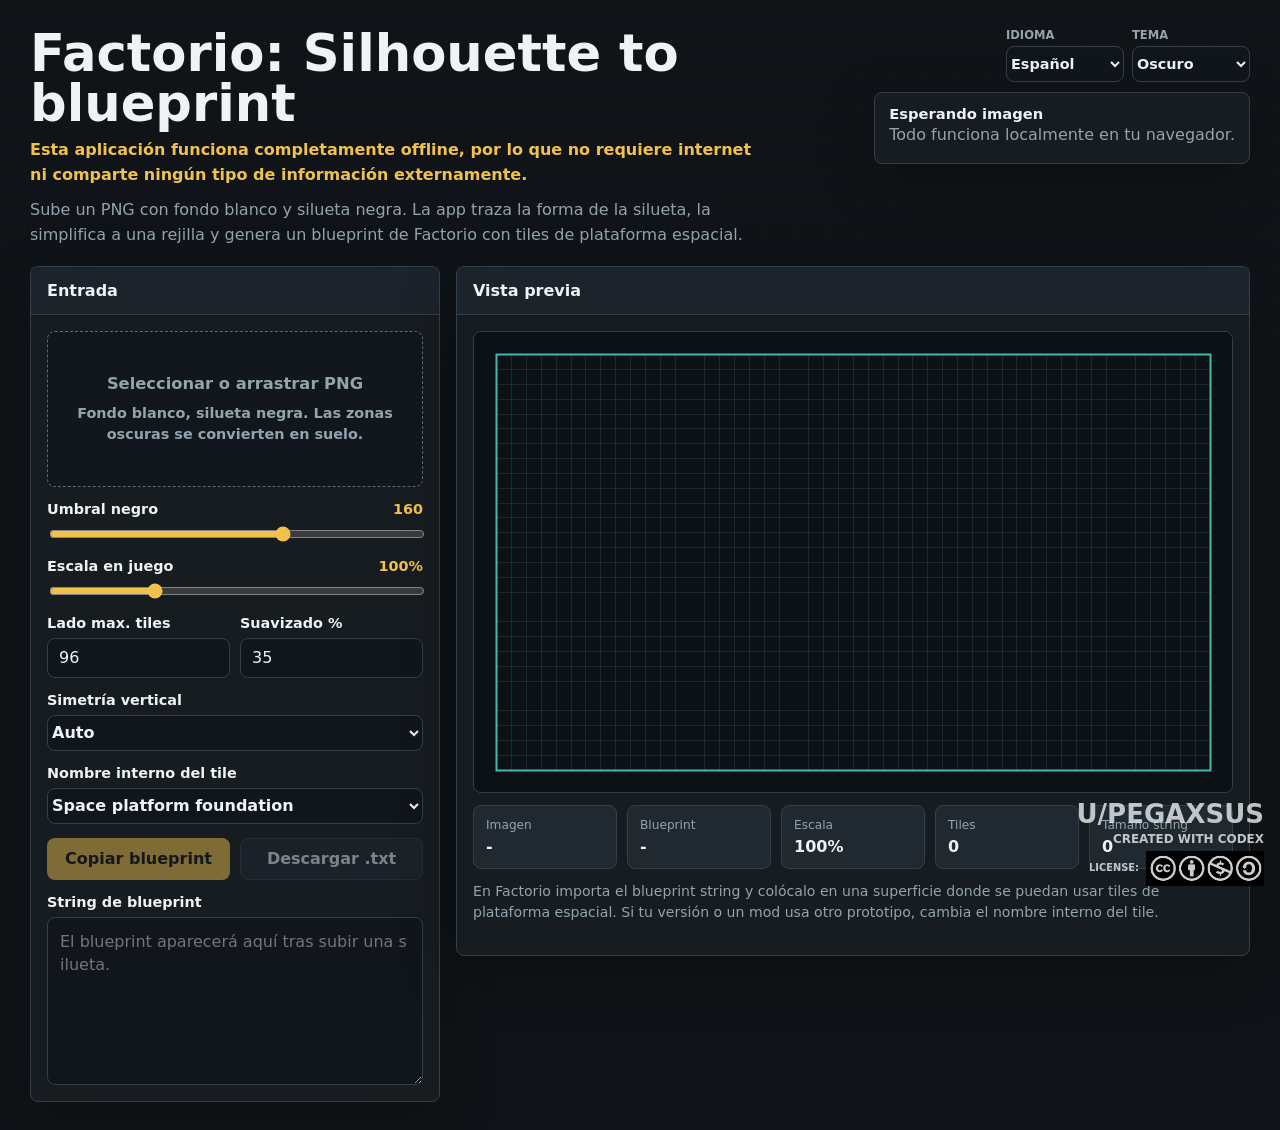
==== factorio-silhouette-blueprint/index.html @ 30e3d074 "260814_factorio_app_v1 factorio app" ====
<!DOCTYPE html>
<html lang="es">
<head>
  <meta charset="UTF-8">
  <meta name="viewport" content="width=device-width, initial-scale=1.0">
  <title>Silueta a Blueprint de Factorio</title>
  <style>
    :root {
      color-scheme: dark;
      --bg: #101418;
      --panel: #171d22;
      --panel-2: #202830;
      --field: #10161b;
      --drop: #11171c;
      --drop-hover: #151c21;
      --canvas-bg: #0c1115;
      --checker: #12191e;
      --line: #33404a;
      --text: #eef3f6;
      --muted: #93a4ae;
      --accent: #f0c14b;
      --accent-2: #45b8ac;
      --danger: #ff6b6b;
      --ok: #84d67e;
      --shadow: 0 18px 55px rgba(0, 0, 0, 0.28);
    }

    body[data-theme="light"] {
      color-scheme: light;
      --bg: #f4f2ec;
      --panel: #ffffff;
      --panel-2: #edf1f2;
      --field: #fbfcfc;
      --drop: #f7f9f9;
      --drop-hover: #fff9e6;
      --canvas-bg: #f8faf9;
      --checker: #e8eeee;
      --line: #cbd4d8;
      --text: #152025;
      --muted: #5c6d75;
      --accent: #c98d12;
      --accent-2: #16897e;
      --danger: #b63333;
      --ok: #267a35;
      --shadow: 0 18px 55px rgba(31, 43, 48, 0.13);
    }

    * { box-sizing: border-box; }

    body {
      margin: 0;
      min-height: 100vh;
      font-family: Inter, ui-sans-serif, system-ui, -apple-system, BlinkMacSystemFont, "Segoe UI", sans-serif;
      color: var(--text);
      background:
        linear-gradient(var(--body-wash, rgba(16, 20, 24, 0.88)), var(--body-wash-2, rgba(16, 20, 24, 0.96))),
        repeating-linear-gradient(90deg, transparent 0 31px, rgba(240, 193, 75, 0.08) 31px 32px),
        repeating-linear-gradient(0deg, var(--bg) 0 31px, rgba(69, 184, 172, 0.08) 31px 32px);
    }

    body[data-theme="light"] {
      --body-wash: rgba(244, 242, 236, 0.88);
      --body-wash-2: rgba(244, 242, 236, 0.96);
    }

    main {
      width: min(1220px, calc(100% - 28px));
      margin: 0 auto;
      padding: 28px 0;
    }

    header {
      display: flex;
      justify-content: space-between;
      gap: 20px;
      align-items: start;
      margin-bottom: 18px;
    }

    .top-side {
      display: grid;
      gap: 10px;
      justify-items: end;
      min-width: min(380px, 100%);
    }

    .top-tools {
      display: flex;
      flex-wrap: wrap;
      justify-content: end;
      gap: 8px;
    }

    .select-field {
      display: grid;
      gap: 4px;
      min-width: 118px;
    }

    .select-field span {
      color: var(--muted);
      font-size: 0.72rem;
      font-weight: 800;
      text-transform: uppercase;
    }

    select {
      height: 36px;
      border: 1px solid var(--line);
      border-radius: 8px;
      color: var(--text);
      background: var(--field);
      font: inherit;
      font-weight: 750;
    }

    h1 {
      margin: 0;
      font-size: clamp(1.7rem, 4vw, 3.2rem);
      line-height: 0.98;
      letter-spacing: 0;
    }

    header p {
      margin: 10px 0 0;
      max-width: 740px;
      color: var(--muted);
      line-height: 1.55;
    }

    .privacy-note {
      color: var(--accent);
      font-weight: 750;
    }

    .status {
      min-width: min(330px, 100%);
      min-height: 72px;
      padding: 12px 14px;
      border: 1px solid var(--line);
      border-radius: 8px;
      background: color-mix(in srgb, var(--panel) 92%, transparent);
      color: var(--muted);
      box-shadow: var(--shadow);
    }

    .status strong {
      display: block;
      margin-bottom: 3px;
      color: var(--text);
      font-size: 0.92rem;
    }

    .workspace {
      display: grid;
      grid-template-columns: minmax(310px, 410px) minmax(0, 1fr);
      gap: 16px;
      align-items: start;
    }

    .panel {
      border: 1px solid var(--line);
      border-radius: 8px;
      background: color-mix(in srgb, var(--panel) 96%, transparent);
      box-shadow: var(--shadow);
    }

    .panel-header {
      display: flex;
      justify-content: space-between;
      gap: 12px;
      align-items: center;
      padding: 14px 16px;
      border-bottom: 1px solid var(--line);
      background: color-mix(in srgb, var(--panel-2) 64%, transparent);
    }

    h2 {
      margin: 0;
      font-size: 1rem;
      letter-spacing: 0;
    }

    .controls {
      display: grid;
      gap: 14px;
      padding: 16px;
    }

    .drop {
      display: grid;
      place-items: center;
      min-height: 156px;
      padding: 18px;
      border: 1px dashed #5a6a74;
      border-radius: 8px;
      background: var(--drop);
      text-align: center;
      cursor: pointer;
      transition: border-color 0.16s, background 0.16s, transform 0.16s;
    }

    .drop:hover,
    .drop.dragging {
      border-color: var(--accent);
      background: var(--drop-hover);
      transform: translateY(-1px);
    }

    .drop input {
      position: absolute;
      width: 1px;
      height: 1px;
      overflow: hidden;
      clip: rect(0 0 0 0);
    }

    .drop b {
      display: block;
      margin-bottom: 7px;
      font-size: 1.02rem;
    }

    .drop span {
      color: var(--muted);
      line-height: 1.45;
    }

    .field {
      display: grid;
      gap: 7px;
    }

    label {
      display: flex;
      justify-content: space-between;
      gap: 12px;
      color: var(--text);
      font-size: 0.9rem;
      font-weight: 700;
    }

    label.select-field {
      display: grid;
      justify-content: stretch;
      gap: 4px;
    }

    label output {
      color: var(--accent);
      font-variant-numeric: tabular-nums;
    }

    input[type="range"] {
      width: 100%;
      accent-color: var(--accent);
    }

    input[type="text"],
    input[type="number"],
    textarea {
      width: 100%;
      min-width: 0;
      border: 1px solid var(--line);
      border-radius: 8px;
      color: var(--text);
      background: var(--field);
      font: inherit;
    }

    input[type="text"],
    input[type="number"] {
      height: 40px;
      padding: 0 11px;
    }

    textarea {
      min-height: 168px;
      padding: 12px;
      resize: vertical;
      line-height: 1.45;
      word-break: break-all;
    }

    .row {
      display: grid;
      grid-template-columns: 1fr 1fr;
      gap: 10px;
    }

    .actions {
      display: grid;
      grid-template-columns: 1fr 1fr;
      gap: 10px;
    }

    button {
      height: 42px;
      border: 1px solid transparent;
      border-radius: 8px;
      color: #111418;
      background: var(--accent);
      cursor: pointer;
      font: inherit;
      font-weight: 800;
      transition: filter 0.16s, transform 0.16s, opacity 0.16s;
    }

    button:hover:not(:disabled) {
      filter: brightness(1.05);
      transform: translateY(-1px);
    }

    button:disabled {
      cursor: not-allowed;
      opacity: 0.48;
    }

    button.secondary {
      color: var(--text);
      border-color: var(--line);
      background: var(--panel-2);
    }

    .preview-wrap {
      min-height: 640px;
      padding: 16px;
    }

    .canvas-shell {
      display: grid;
      place-items: center;
      min-height: 430px;
      overflow: auto;
      border: 1px solid var(--line);
      border-radius: 8px;
      background:
        linear-gradient(45deg, var(--checker) 25%, transparent 25%),
        linear-gradient(-45deg, var(--checker) 25%, transparent 25%),
        linear-gradient(45deg, transparent 75%, var(--checker) 75%),
        linear-gradient(-45deg, transparent 75%, var(--checker) 75%);
      background-color: var(--canvas-bg);
      background-position: 0 0, 0 10px, 10px -10px, -10px 0;
      background-size: 20px 20px;
    }

    canvas {
      display: block;
      max-width: 100%;
      image-rendering: pixelated;
    }

    .stats {
      display: grid;
      grid-template-columns: repeat(5, minmax(0, 1fr));
      gap: 10px;
      margin-top: 12px;
    }

    .stat {
      min-width: 0;
      padding: 12px;
      border: 1px solid var(--line);
      border-radius: 8px;
      background: var(--panel-2);
    }

    .stat span {
      display: block;
      color: var(--muted);
      font-size: 0.76rem;
    }

    .stat b {
      display: block;
      margin-top: 5px;
      overflow-wrap: anywhere;
      font-size: 1rem;
      font-variant-numeric: tabular-nums;
    }

    .note {
      margin: 12px 0 0;
      color: var(--muted);
      line-height: 1.5;
      font-size: 0.88rem;
    }

    .ok { color: var(--ok); }
    .bad { color: var(--danger); }

    .watermark {
      position: fixed;
      right: 16px;
      bottom: 14px;
      z-index: 10;
      color: color-mix(in srgb, var(--text) 78%, transparent);
      font-size: 26px;
      font-weight: 900;
      letter-spacing: 0;
      line-height: 1.25;
      pointer-events: none;
      text-align: right;
      text-transform: uppercase;
    }

    .watermark small {
      display: block;
      margin-top: 1px;
      font-size: 0.46em;
      font-weight: 800;
      letter-spacing: 0;
    }

    .license-line {
      display: flex;
      justify-content: end;
      align-items: center;
      gap: 7px;
      margin-top: 4px;
      font-size: 0.38em;
      font-weight: 850;
      letter-spacing: 0;
    }

    .license-icons {
      width: 118px;
      height: auto;
      display: block;
    }

    .license-icons.dark-license { display: block; }
    .license-icons.light-license { display: none; }

    body[data-theme="light"] .license-icons.dark-license { display: none; }
    body[data-theme="light"] .license-icons.light-license { display: block; }

    @media (max-width: 560px) {
      .watermark {
        right: 10px;
        bottom: 8px;
        font-size: 20px;
      }

      .license-icons {
        width: 92px;
      }
    }

    @media (max-width: 900px) {
      header,
      .workspace {
        grid-template-columns: 1fr;
      }

      header {
        display: grid;
        align-items: start;
      }

      .top-side,
      .top-tools {
        justify-items: stretch;
        justify-content: stretch;
      }

      .preview-wrap {
        min-height: auto;
      }

      .stats {
        grid-template-columns: repeat(2, minmax(0, 1fr));
      }
    }

    @media (max-width: 560px) {
      main { width: min(100% - 18px, 1220px); padding: 16px 0; }
      .row,
      .actions,
      .stats {
        grid-template-columns: 1fr;
      }
    }
  </style>
</head>
<body data-theme="dark">
  <main>
    <header>
      <div>
        <h1 data-i18n="title">Factorio: Silhouette to blueprint</h1>
        <p class="privacy-note" data-i18n="offlineNote">Esta aplicación funciona completamente offline, por lo que no requiere internet ni comparte ningún tipo de información externamente.</p>
        <p data-i18n="intro">Sube un PNG con fondo blanco y silueta negra. La app detecta la forma, la simplifica a una rejilla y genera un blueprint de Factorio con tiles de plataforma espacial.</p>
      </div>
      <div class="top-side">
        <div class="top-tools" data-i18n-aria-label="preferencesLabel" aria-label="Preferencias">
          <label class="select-field" for="language-select">
            <span data-i18n="languageLabel">Idioma</span>
            <select id="language-select">
              <option value="es">Español</option>
              <option value="en">English</option>
            </select>
          </label>
          <label class="select-field" for="theme-select">
            <span data-i18n="themeLabel">Tema</span>
            <select id="theme-select">
              <option value="dark" data-i18n="themeDark">Oscuro</option>
              <option value="light" data-i18n="themeLight">Claro</option>
            </select>
          </label>
        </div>
        <div class="status" aria-live="polite">
          <strong id="state-title">Esperando imagen</strong>
          <span id="state-detail">Todo funciona localmente en tu navegador.</span>
        </div>
      </div>
    </header>

    <section class="workspace">
      <aside class="panel">
        <div class="panel-header">
          <h2 data-i18n="inputTitle">Entrada</h2>
        </div>
        <div class="controls">
          <label class="drop" id="drop-zone">
            <input id="file-input" type="file" accept="image/png,image/*">
            <span>
              <b data-i18n="dropTitle">Seleccionar o arrastrar PNG</b>
              <span data-i18n="dropDetail">Fondo blanco, silueta negra. Las zonas oscuras se convierten en suelo.</span>
            </span>
          </label>

          <div class="field">
            <label for="threshold"><span data-i18n="thresholdLabel">Umbral negro</span> <output id="threshold-out">160</output></label>
            <input id="threshold" type="range" min="1" max="254" value="160">
          </div>

          <div class="field">
            <label for="scale"><span data-i18n="scaleLabel">Escala en juego</span> <output id="scale-out">100%</output></label>
            <input id="scale" type="range" min="25" max="300" step="5" value="100">
          </div>

          <div class="row">
            <div class="field">
              <label for="max-tiles" data-i18n="maxTilesLabel">Lado max. tiles</label>
              <input id="max-tiles" type="number" min="8" max="512" value="96">
            </div>
            <div class="field">
              <label for="coverage" data-i18n="coverageLabel">Suavizado %</label>
              <input id="coverage" type="number" min="1" max="100" value="35">
            </div>
          </div>

          <div class="field">
            <label for="symmetry-mode" data-i18n="symmetryLabel">Simetría vertical</label>
            <select id="symmetry-mode">
              <option value="auto" data-i18n="symmetryAuto">Auto</option>
              <option value="force" data-i18n="symmetryForce">Forzar</option>
              <option value="off" data-i18n="symmetryOff">Desactivar</option>
            </select>
          </div>

          <div class="field">
            <label for="tile-name" data-i18n="tileNameLabel">Nombre interno del tile</label>
            <select id="tile-name">
              <option value="space-platform-foundation" data-i18n="tileSpacePlatform">Space platform foundation</option>
              <option value="stone-path" data-i18n="tileStoneBrick">Stone Brick</option>
              <option value="concrete" data-i18n="tileConcrete">Concrete</option>
              <option value="refined-concrete" data-i18n="tileRefinedConcrete">Refined concrete</option>
            </select>
          </div>

          <div class="actions">
            <button id="copy-btn" disabled data-i18n="copyButton">Copiar blueprint</button>
            <button class="secondary" id="download-btn" disabled data-i18n="downloadButton">Descargar .txt</button>
          </div>

          <div class="field">
            <label for="blueprint" data-i18n="blueprintLabel">String de blueprint</label>
            <textarea id="blueprint" readonly data-i18n-placeholder="blueprintPlaceholder" placeholder="El blueprint aparecerá aquí tras subir una silueta."></textarea>
          </div>
        </div>
      </aside>

      <section class="panel">
        <div class="panel-header">
          <h2 data-i18n="previewTitle">Vista previa</h2>
        </div>
        <div class="preview-wrap">
          <div class="canvas-shell">
            <canvas id="preview" width="720" height="440" data-i18n-aria-label="canvasLabel" aria-label="Vista previa de tiles"></canvas>
          </div>
          <div class="stats">
            <div class="stat"><span data-i18n="imageStat">Imagen</span><b id="image-stat">-</b></div>
            <div class="stat"><span data-i18n="gridStat">Blueprint</span><b id="grid-stat">-</b></div>
            <div class="stat"><span data-i18n="scaleStat">Escala</span><b id="scale-stat">100%</b></div>
            <div class="stat"><span data-i18n="tileStat">Tiles</span><b id="tile-stat">0</b></div>
            <div class="stat"><span data-i18n="sizeStat">Tamaño string</span><b id="size-stat">0</b></div>
          </div>
          <p class="note" data-i18n="note">En Factorio importa el blueprint string y colócalo en una superficie donde se puedan usar tiles de plataforma espacial. Si tu versión o un mod usa otro prototipo, cambia el nombre interno del tile.</p>
        </div>
      </section>
    </section>
  </main>
  <div class="watermark">
    <div>u/Pegaxsus</div>
    <small>created with CODEX</small>
    <div class="license-line">
      <span>License:</span>
      <img class="license-icons dark-license" src="assets/dark-license.jpg" alt="CC BY NC SA">
      <img class="license-icons light-license" src="assets/light-license.png" alt="CC BY NC SA">
    </div>
  </div>

  <script>
    const els = {
      language: document.querySelector("#language-select"),
      theme: document.querySelector("#theme-select"),
      file: document.querySelector("#file-input"),
      drop: document.querySelector("#drop-zone"),
      threshold: document.querySelector("#threshold"),
      thresholdOut: document.querySelector("#threshold-out"),
      scale: document.querySelector("#scale"),
      scaleOut: document.querySelector("#scale-out"),
      maxTiles: document.querySelector("#max-tiles"),
      coverage: document.querySelector("#coverage"),
      symmetry: document.querySelector("#symmetry-mode"),
      tileName: document.querySelector("#tile-name"),
      blueprint: document.querySelector("#blueprint"),
      copy: document.querySelector("#copy-btn"),
      download: document.querySelector("#download-btn"),
      preview: document.querySelector("#preview"),
      stateTitle: document.querySelector("#state-title"),
      stateDetail: document.querySelector("#state-detail"),
      imageStat: document.querySelector("#image-stat"),
      gridStat: document.querySelector("#grid-stat"),
      scaleStat: document.querySelector("#scale-stat"),
      tileStat: document.querySelector("#tile-stat"),
      sizeStat: document.querySelector("#size-stat")
    };

    const ctx = els.preview.getContext("2d");
    let sourceBitmap = null;
    let sourceName = "silueta";
    let lastBlueprint = "";
    let currentPreview = { columns: 48, rows: 28, tiles: [] };
    let currentLang = "es";
    let currentState = { title: "stateIdleTitle", detail: "stateIdleDetail", vars: {}, good: true };

    const translations = {
      es: {
        pageTitle: "Silueta a Blueprint de Factorio",
        title: "Factorio: Silhouette to blueprint",
        offlineNote: "Esta aplicación funciona completamente offline, por lo que no requiere internet ni comparte ningún tipo de información externamente.",
        intro: "Sube un PNG con fondo blanco y silueta negra. La app traza la forma de la silueta, la simplifica a una rejilla y genera un blueprint de Factorio con tiles de plataforma espacial.",
        languageLabel: "Idioma",
        preferencesLabel: "Preferencias",
        canvasLabel: "Vista previa de tiles",
        themeLabel: "Tema",
        themeDark: "Oscuro",
        themeLight: "Claro",
        inputTitle: "Entrada",
        dropTitle: "Seleccionar o arrastrar PNG",
        dropDetail: "Fondo blanco, silueta negra. Las zonas oscuras se convierten en suelo.",
        thresholdLabel: "Umbral negro",
        scaleLabel: "Escala en juego",
        maxTilesLabel: "Lado max. tiles",
        coverageLabel: "Suavizado %",
        symmetryLabel: "Simetría vertical",
        symmetryAuto: "Auto",
        symmetryForce: "Forzar",
        symmetryOff: "Desactivar",
        tileNameLabel: "Nombre interno del tile",
        tileSpacePlatform: "Space platform foundation",
        tileStoneBrick: "Stone Brick",
        tileConcrete: "Concrete",
        tileRefinedConcrete: "Refined concrete",
        copyButton: "Copiar blueprint",
        downloadButton: "Descargar .txt",
        blueprintLabel: "String de blueprint",
        blueprintPlaceholder: "El blueprint aparecerá aquí tras subir una silueta.",
        previewTitle: "Vista previa",
        imageStat: "Imagen",
        gridStat: "Blueprint",
        scaleStat: "Escala",
        tileStat: "Tiles",
        sizeStat: "Tamaño string",
        note: "En Factorio importa el blueprint string y colócalo en una superficie donde se puedan usar tiles de plataforma espacial. Si tu versión o un mod usa otro prototipo, cambia el nombre interno del tile.",
        stateIdleTitle: "Esperando imagen",
        stateIdleDetail: "Todo funciona localmente en tu navegador.",
        stateProcessingTitle: "Procesando",
        stateProcessingDetail: "Analizando la silueta y comprimiendo el blueprint...",
        stateReadyTitle: "Blueprint listo",
        stateReadyDetail: "Revisa los detalles bajo la vista previa.",
        stateImageLoadedTitle: "Imagen cargada",
        stateImageLoadedDetail: "{name}: {width} x {height}px",
        stateCopyTitle: "Copiado",
        stateCopyDetail: "Ya puedes importar el string dentro de Factorio.",
        stateErrorTitle: "No se pudo generar",
        stateInvalidPngTitle: "PNG no válido",
        errorNoPixels: "No he encontrado píxeles oscuros. Baja el umbral o revisa el PNG.",
        errorEmpty: "La silueta queda vacía con ese suavizado. Baja el porcentaje de suavizado.",
        chars: "chars"
      },
      en: {
        pageTitle: "Factorio Silhouette to Blueprint",
        title: "Factorio: Silhouette to blueprint",
        offlineNote: "This app runs completely offline, so it does not require internet access or share any information externally.",
        intro: "Upload a PNG with a white background and a black silhouette. The app traces the silhouette shape, reduces it to a grid, and generates a Factorio blueprint with space platform foundation tiles.",
        languageLabel: "Language",
        preferencesLabel: "Preferences",
        canvasLabel: "Tile preview",
        themeLabel: "Theme",
        themeDark: "Dark",
        themeLight: "Light",
        inputTitle: "Input",
        dropTitle: "Select or drop PNG",
        dropDetail: "White background, black silhouette. Dark areas become floor tiles.",
        thresholdLabel: "Black threshold",
        scaleLabel: "In-game scale",
        maxTilesLabel: "Max side tiles",
        coverageLabel: "Smoothing %",
        symmetryLabel: "Vertical symmetry",
        symmetryAuto: "Auto",
        symmetryForce: "Force",
        symmetryOff: "Off",
        tileNameLabel: "Internal tile name",
        tileSpacePlatform: "Space platform foundation",
        tileStoneBrick: "Stone Brick",
        tileConcrete: "Concrete",
        tileRefinedConcrete: "Refined concrete",
        copyButton: "Copy blueprint",
        downloadButton: "Download .txt",
        blueprintLabel: "Blueprint string",
        blueprintPlaceholder: "The blueprint will appear here after you upload a silhouette.",
        previewTitle: "Preview",
        imageStat: "Image",
        gridStat: "Blueprint",
        scaleStat: "Scale",
        tileStat: "Tiles",
        sizeStat: "String size",
        note: "Import the blueprint string in Factorio and place it on a surface where space platform tiles are allowed. If your version or a mod uses another prototype, change the internal tile name.",
        stateIdleTitle: "Waiting for image",
        stateIdleDetail: "Everything runs locally in your browser.",
        stateProcessingTitle: "Processing",
        stateProcessingDetail: "Analyzing the silhouette and compressing the blueprint...",
        stateReadyTitle: "Blueprint ready",
        stateReadyDetail: "Check the details below the preview.",
        stateImageLoadedTitle: "Image loaded",
        stateImageLoadedDetail: "{name}: {width} x {height}px",
        stateCopyTitle: "Copied",
        stateCopyDetail: "You can now import the string into Factorio.",
        stateErrorTitle: "Could not generate",
        stateInvalidPngTitle: "Invalid PNG",
        errorNoPixels: "I could not find dark pixels. Lower the threshold or check the PNG.",
        errorEmpty: "The silhouette becomes empty with that smoothing. Lower the smoothing percentage.",
        chars: "chars"
      }
    };

    function t(key, vars = {}) {
      return (translations[currentLang][key] || translations.es[key] || key).replace(/\{(\w+)\}/g, (_, name) => vars[name] ?? "");
    }

    function formatNumber(value) {
      return value.toLocaleString(currentLang === "es" ? "es-ES" : "en-US");
    }

    function setState(title, detail, good = true, vars = {}) {
      currentState = { title, detail, vars, good };
      els.stateTitle.textContent = t(title, vars);
      els.stateTitle.className = good ? "ok" : "bad";
      els.stateDetail.textContent = t(detail, vars);
    }

    function applyLanguage() {
      document.documentElement.lang = currentLang;
      document.title = t("pageTitle");
      document.querySelectorAll("[data-i18n]").forEach((node) => {
        node.textContent = t(node.dataset.i18n);
      });
      document.querySelectorAll("[data-i18n-placeholder]").forEach((node) => {
        node.placeholder = t(node.dataset.i18nPlaceholder);
      });
      document.querySelectorAll("[data-i18n-aria-label]").forEach((node) => {
        node.setAttribute("aria-label", t(node.dataset.i18nAriaLabel));
      });
      setState(currentState.title, currentState.detail, currentState.good, currentState.vars);
      if (sourceBitmap && lastBlueprint) {
        els.tileStat.textContent = formatNumber(Number(els.tileStat.dataset.value || 0));
        els.sizeStat.textContent = `${formatNumber(Number(els.sizeStat.dataset.value || 0))} ${t("chars")}`;
      }
    }

    function clampInt(value, min, max) {
      return Math.max(min, Math.min(max, Math.round(Number(value) || min)));
    }

    function updateControlOutputs() {
      const threshold = clampInt(els.threshold.value, 1, 254);
      const scalePercent = clampInt(els.scale.value, 25, 300);
      els.thresholdOut.textContent = threshold;
      els.scaleOut.textContent = `${scalePercent}%`;
      if (!sourceBitmap) {
        els.scaleStat.textContent = `${scalePercent}%`;
      }
      return { threshold, scalePercent };
    }

    function luminance(r, g, b) {
      return 0.2126 * r + 0.7152 * g + 0.0722 * b;
    }

    function base64FromBytes(bytes) {
      let binary = "";
      const chunk = 0x8000;
      for (let i = 0; i < bytes.length; i += chunk) {
        binary += String.fromCharCode(...bytes.subarray(i, i + chunk));
      }
      return btoa(binary);
    }

    function adler32(bytes) {
      let a = 1;
      let b = 0;
      for (const byte of bytes) {
        a = (a + byte) % 65521;
        b = (b + a) % 65521;
      }
      return ((b << 16) | a) >>> 0;
    }

    function zlibStored(bytes) {
      const chunks = [];
      chunks.push(0x78, 0x01);

      for (let offset = 0; offset < bytes.length; offset += 65535) {
        const length = Math.min(65535, bytes.length - offset);
        const finalBlock = offset + length >= bytes.length ? 1 : 0;
        chunks.push(finalBlock, length & 255, length >> 8, (~length) & 255, ((~length) >> 8) & 255);
        for (let i = 0; i < length; i++) {
          chunks.push(bytes[offset + i]);
        }
      }

      const checksum = adler32(bytes);
      chunks.push((checksum >>> 24) & 255, (checksum >>> 16) & 255, (checksum >>> 8) & 255, checksum & 255);
      return new Uint8Array(chunks);
    }

    async function compressBlueprint(jsonText) {
      const bytes = new TextEncoder().encode(jsonText);
      if (!("CompressionStream" in window)) {
        return `0${base64FromBytes(zlibStored(bytes))}`;
      }
      const stream = new Blob([bytes]).stream().pipeThrough(new CompressionStream("deflate"));
      const compressed = new Uint8Array(await new Response(stream).arrayBuffer());
      return `0${base64FromBytes(compressed)}`;
    }

    function factorioVersion(major, minor, patch, developer) {
      return (((major * 65536 + minor) * 65536 + patch) * 65536 + developer);
    }

    function normalizeLabel(name) {
      return name.replace(/\.[^.]+$/, "").replace(/[^\w -]+/g, " ").trim() || "Silueta";
    }

    function scanSilhouette(bitmap, threshold) {
      const offscreen = document.createElement("canvas");
      offscreen.width = bitmap.width;
      offscreen.height = bitmap.height;
      const off = offscreen.getContext("2d", { willReadFrequently: true });
      off.drawImage(bitmap, 0, 0);
      const { data, width, height } = off.getImageData(0, 0, offscreen.width, offscreen.height);
      const black = new Uint8Array(width * height);
      let minX = width;
      let minY = height;
      let maxX = -1;
      let maxY = -1;

      for (let y = 0; y < height; y++) {
        for (let x = 0; x < width; x++) {
          const i = (y * width + x) * 4;
          const alpha = data[i + 3];
          const isBlack = alpha > 12 && luminance(data[i], data[i + 1], data[i + 2]) <= threshold;
          if (isBlack) {
            black[y * width + x] = 1;
            minX = Math.min(minX, x);
            minY = Math.min(minY, y);
            maxX = Math.max(maxX, x);
            maxY = Math.max(maxY, y);
          }
        }
      }

      if (maxX < minX || maxY < minY) {
        return null;
      }

      return { black, width, height, minX, minY, maxX, maxY };
    }

    function isBlackAt(scan, x, y) {
      if (x < 0 || y < 0 || x >= scan.width || y >= scan.height) return 0;
      return scan.black[Math.floor(y) * scan.width + Math.floor(x)];
    }

    function detectVerticalSymmetry(scan) {
      const shapeWidth = scan.maxX - scan.minX + 1;
      const shapeHeight = scan.maxY - scan.minY + 1;
      const step = Math.max(1, Math.floor(Math.max(shapeWidth, shapeHeight) / 180));
      let matches = 0;
      let checked = 0;

      for (let y = scan.minY; y <= scan.maxY; y += step) {
        for (let x = scan.minX; x <= scan.maxX; x += step) {
          const mirroredX = scan.maxX - (x - scan.minX);
          if (isBlackAt(scan, x, y) === isBlackAt(scan, mirroredX, y)) {
            matches++;
          }
          checked++;
        }
      }

      return checked > 0 && matches / checked >= 0.94;
    }

    function enforceVerticalSymmetry(tiles, columns, rows) {
      const byCell = new Set(tiles.map((tile) => `${tile.col},${tile.row}`));
      for (const tile of tiles) {
        byCell.add(`${columns - 1 - tile.col},${tile.row}`);
      }

      return Array.from(byCell, (key) => {
        const [col, row] = key.split(",").map(Number);
        return {
          col,
          row,
          x: col - Math.floor(columns / 2),
          y: row - Math.floor(rows / 2)
        };
      });
    }

    function rasterToTiles(scan, maxTiles, smoothingPercent, symmetryMode) {
      const shapeWidth = scan.maxX - scan.minX + 1;
      const shapeHeight = scan.maxY - scan.minY + 1;
      const scale = Math.max(shapeWidth, shapeHeight) / maxTiles;
      const columns = Math.max(1, Math.ceil(shapeWidth / scale));
      const rows = Math.max(1, Math.ceil(shapeHeight / scale));
      const tiles = [];
      const sampleRows = Math.max(3, Math.round(3 + (smoothingPercent / 100) * 6));
      const requiredHits = Math.max(1, Math.ceil(sampleRows * (1 - smoothingPercent / 120)));

      for (let row = 0; row < rows; row++) {
        const colHits = new Uint8Array(columns);

        for (let s = 0; s < sampleRows; s++) {
          const rowT = (s + 0.5) / sampleRows;
          const y = Math.min(scan.maxY, scan.minY + (row + rowT) * scale);
          let runStart = null;

          for (let sampleX = scan.minX; sampleX <= scan.maxX + 1; sampleX++) {
            const inShape = sampleX <= scan.maxX && isBlackAt(scan, sampleX, y);
            if (inShape && runStart === null) {
              runStart = sampleX;
            } else if (!inShape && runStart !== null) {
              const runEnd = sampleX - 1;
              const leftCol = Math.max(0, Math.floor((runStart - scan.minX) / scale));
              const rightCol = Math.min(columns - 1, Math.ceil((runEnd - scan.minX + 1) / scale) - 1);
              for (let col = leftCol; col <= rightCol; col++) {
                colHits[col]++;
              }
              runStart = null;
            }
          }
        }

        for (let col = 0; col < columns; col++) {
          if (colHits[col] >= requiredHits) {
            tiles.push({
              col,
              row,
              x: col - Math.floor(columns / 2),
              y: row - Math.floor(rows / 2)
            });
          }
        }
      }

      const shouldMirror = symmetryMode === "force" || (symmetryMode === "auto" && detectVerticalSymmetry(scan));
      return {
        tiles: shouldMirror ? enforceVerticalSymmetry(tiles, columns, rows) : tiles,
        columns,
        rows
      };
    }

    function scaledMaxTiles(maxTiles, scalePercent) {
      return Math.max(1, Math.round(maxTiles * (scalePercent / 100)));
    }

    function drawPreview(columns, rows, tiles) {
      currentPreview = { columns, rows, tiles };
      const padding = 24;
      const maxWidth = 980;
      const maxHeight = 680;
      const cell = Math.max(3, Math.min(16, Math.floor(Math.min((maxWidth - padding * 2) / columns, (maxHeight - padding * 2) / rows))));
      const width = Math.max(360, columns * cell + padding * 2);
      const height = Math.max(260, rows * cell + padding * 2);
      const styles = getComputedStyle(document.body);
      els.preview.width = width;
      els.preview.height = height;

      ctx.clearRect(0, 0, width, height);
      ctx.fillStyle = styles.getPropertyValue("--canvas-bg").trim();
      ctx.fillRect(0, 0, width, height);

      ctx.strokeStyle = "rgba(147, 164, 174, 0.14)";
      ctx.lineWidth = 1;
      for (let x = padding; x <= padding + columns * cell; x += cell) {
        ctx.beginPath();
        ctx.moveTo(x + 0.5, padding);
        ctx.lineTo(x + 0.5, padding + rows * cell);
        ctx.stroke();
      }
      for (let y = padding; y <= padding + rows * cell; y += cell) {
        ctx.beginPath();
        ctx.moveTo(padding, y + 0.5);
        ctx.lineTo(padding + columns * cell, y + 0.5);
        ctx.stroke();
      }

      const offsetX = Math.floor(columns / 2);
      const offsetY = Math.floor(rows / 2);
      ctx.fillStyle = styles.getPropertyValue("--accent").trim();
      for (const tile of tiles) {
        const px = padding + (tile.x + offsetX) * cell;
        const py = padding + (tile.y + offsetY) * cell;
        ctx.fillRect(px, py, Math.max(1, cell - 1), Math.max(1, cell - 1));
      }

      ctx.strokeStyle = styles.getPropertyValue("--accent-2").trim();
      ctx.lineWidth = 2;
      ctx.strokeRect(padding + 0.5, padding + 0.5, columns * cell, rows * cell);
    }

    async function generate() {
      const controlValues = updateControlOutputs();
      if (!sourceBitmap) return;

      try {
        const { threshold, scalePercent } = controlValues;
        const maxTiles = clampInt(els.maxTiles.value, 8, 512);
        const smoothing = clampInt(els.coverage.value, 1, 100);
        const symmetryMode = els.symmetry.value;
        const tileName = els.tileName.value.trim() || "space-platform-foundation";

        setState("stateProcessingTitle", "stateProcessingDetail");

        const scan = scanSilhouette(sourceBitmap, threshold);
        if (!scan) {
          throw new Error(t("errorNoPixels"));
        }

        const finalMaxTiles = scaledMaxTiles(maxTiles, scalePercent);
        const result = rasterToTiles(scan, finalMaxTiles, smoothing, symmetryMode);
        if (result.tiles.length === 0) {
          throw new Error(t("errorEmpty"));
        }

        const factorioTiles = result.tiles.map((tile) => ({
          name: tileName,
          position: { x: tile.x, y: tile.y }
        }));
        const blueprint = {
          blueprint: {
            item: "blueprint",
            label: `Silueta - ${normalizeLabel(sourceName)}`,
            version: factorioVersion(2, 0, 0, 0),
            tiles: factorioTiles
          }
        };

        lastBlueprint = await compressBlueprint(JSON.stringify(blueprint));
        els.blueprint.value = lastBlueprint;
        els.copy.disabled = false;
        els.download.disabled = false;
        els.imageStat.textContent = `${sourceBitmap.width} x ${sourceBitmap.height}px`;
        els.gridStat.textContent = `${result.columns} x ${result.rows}`;
        els.scaleStat.textContent = `${scalePercent}%`;
        els.tileStat.dataset.value = result.tiles.length;
        els.sizeStat.dataset.value = lastBlueprint.length;
        els.tileStat.textContent = formatNumber(result.tiles.length);
        els.sizeStat.textContent = `${formatNumber(lastBlueprint.length)} ${t("chars")}`;
        drawPreview(result.columns, result.rows, result.tiles);
        setState("stateReadyTitle", "stateReadyDetail");
      } catch (error) {
        lastBlueprint = "";
        els.blueprint.value = "";
        els.copy.disabled = true;
        els.download.disabled = true;
        currentState = {
          title: "stateErrorTitle",
          detail: error.message,
          vars: {},
          good: false
        };
        els.stateTitle.textContent = t("stateErrorTitle");
        els.stateTitle.className = "bad";
        els.stateDetail.textContent = error.message;
      }
    }

    async function loadFile(file) {
      if (!file) return;
      sourceName = file.name || "silueta";
      const url = URL.createObjectURL(file);
      try {
        sourceBitmap = await createImageBitmap(file);
        setState("stateImageLoadedTitle", "stateImageLoadedDetail", true, {
          name: sourceName,
          width: sourceBitmap.width,
          height: sourceBitmap.height
        });
        await generate();
      } catch (error) {
        currentState = {
          title: "stateInvalidPngTitle",
          detail: error.message,
          vars: {},
          good: false
        };
        els.stateTitle.textContent = t("stateInvalidPngTitle");
        els.stateTitle.className = "bad";
        els.stateDetail.textContent = error.message;
      } finally {
        URL.revokeObjectURL(url);
      }
    }

    els.file.addEventListener("change", () => loadFile(els.file.files[0]));
    els.threshold.addEventListener("input", generate);
    els.scale.addEventListener("input", generate);
    els.maxTiles.addEventListener("input", generate);
    els.coverage.addEventListener("input", generate);
    els.symmetry.addEventListener("change", generate);
    els.tileName.addEventListener("change", generate);
    els.language.addEventListener("change", () => {
      currentLang = els.language.value;
      applyLanguage();
      if (sourceBitmap) generate();
    });
    els.theme.addEventListener("change", () => {
      document.body.dataset.theme = els.theme.value;
      drawPreview(currentPreview.columns, currentPreview.rows, currentPreview.tiles);
    });

    ["dragenter", "dragover"].forEach((eventName) => {
      els.drop.addEventListener(eventName, (event) => {
        event.preventDefault();
        els.drop.classList.add("dragging");
      });
    });

    ["dragleave", "drop"].forEach((eventName) => {
      els.drop.addEventListener(eventName, (event) => {
        event.preventDefault();
        els.drop.classList.remove("dragging");
      });
    });

    els.drop.addEventListener("drop", (event) => {
      loadFile(event.dataTransfer.files[0]);
    });

    els.copy.addEventListener("click", async () => {
      await navigator.clipboard.writeText(lastBlueprint);
      setState("stateCopyTitle", "stateCopyDetail");
    });

    els.download.addEventListener("click", () => {
      const blob = new Blob([lastBlueprint], { type: "text/plain;charset=utf-8" });
      const link = document.createElement("a");
      link.href = URL.createObjectURL(blob);
      link.download = `${normalizeLabel(sourceName).replace(/\s+/g, "-").toLowerCase()}-blueprint.txt`;
      link.click();
      URL.revokeObjectURL(link.href);
    });

    applyLanguage();
    drawPreview(48, 28, []);
  </script>
</body>
</html>
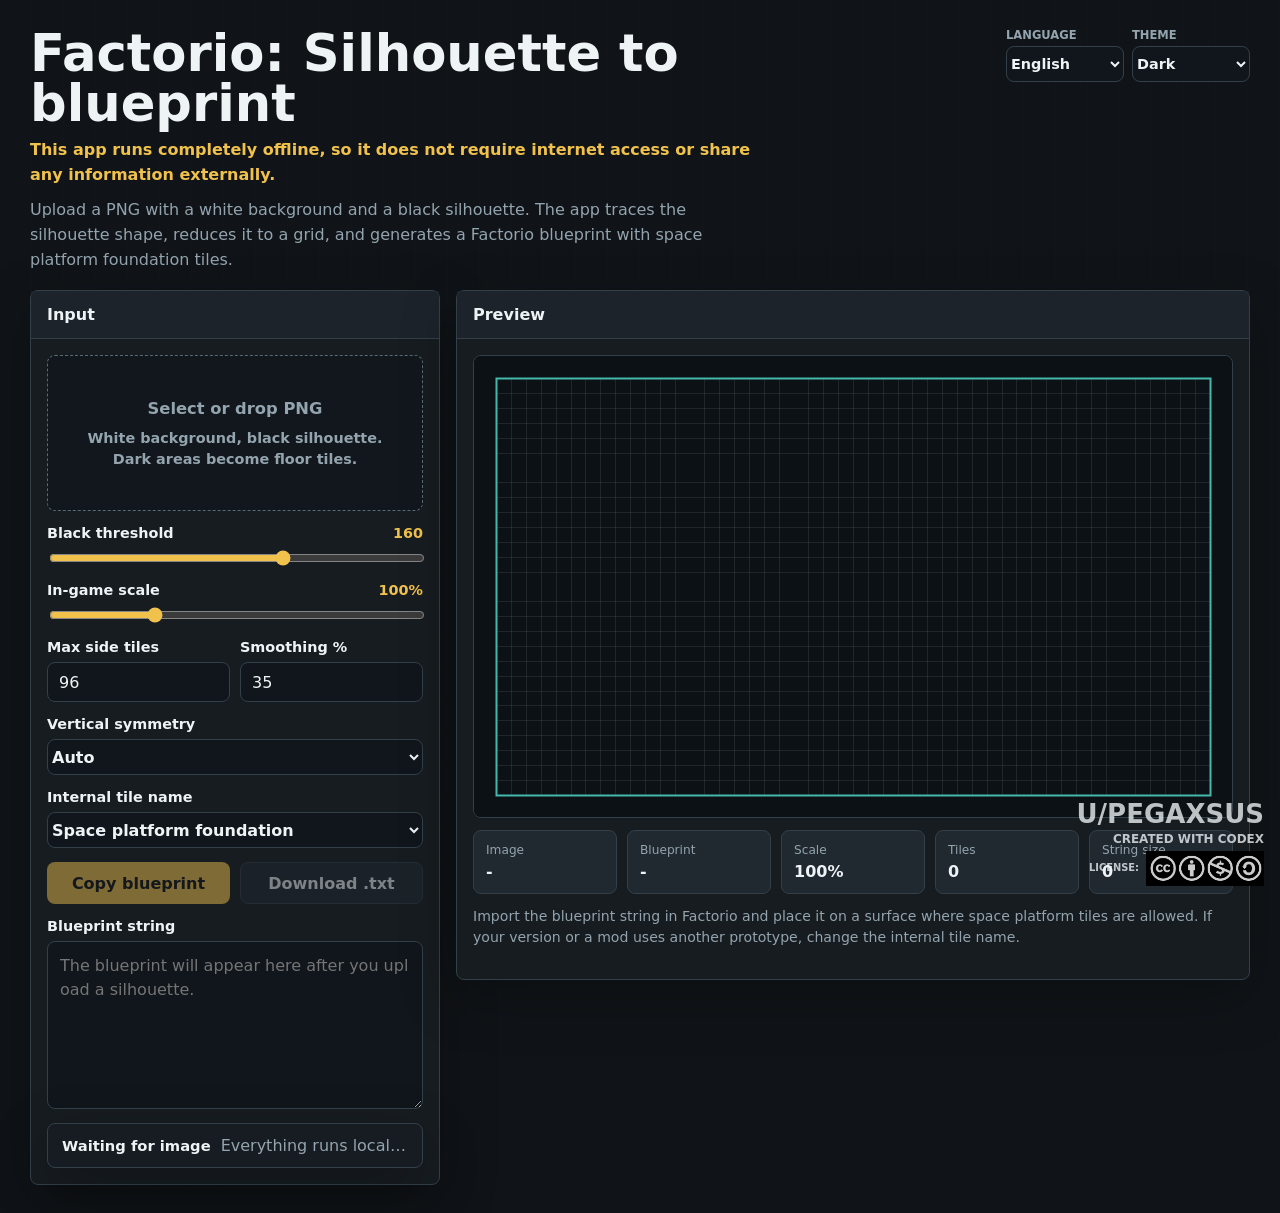
==== commit ad1e28f5: "update & cleaning" ====
--- a/factorio-silhouette-blueprint/index.html
+++ b/factorio-silhouette-blueprint/index.html
@@ -1,566 +1,89 @@
-<!DOCTYPE html>
-<html lang="es">
+﻿<!DOCTYPE html>
+<html lang="en">
 <head>
   <meta charset="UTF-8">
   <meta name="viewport" content="width=device-width, initial-scale=1.0">
-  <title>Silueta a Blueprint de Factorio</title>
-  <style>
-    :root {
-      color-scheme: dark;
-      --bg: #101418;
-      --panel: #171d22;
-      --panel-2: #202830;
-      --field: #10161b;
-      --drop: #11171c;
-      --drop-hover: #151c21;
-      --canvas-bg: #0c1115;
-      --checker: #12191e;
-      --line: #33404a;
-      --text: #eef3f6;
-      --muted: #93a4ae;
-      --accent: #f0c14b;
-      --accent-2: #45b8ac;
-      --danger: #ff6b6b;
-      --ok: #84d67e;
-      --shadow: 0 18px 55px rgba(0, 0, 0, 0.28);
-    }
-
-    body[data-theme="light"] {
-      color-scheme: light;
-      --bg: #f4f2ec;
-      --panel: #ffffff;
-      --panel-2: #edf1f2;
-      --field: #fbfcfc;
-      --drop: #f7f9f9;
-      --drop-hover: #fff9e6;
-      --canvas-bg: #f8faf9;
-      --checker: #e8eeee;
-      --line: #cbd4d8;
-      --text: #152025;
-      --muted: #5c6d75;
-      --accent: #c98d12;
-      --accent-2: #16897e;
-      --danger: #b63333;
-      --ok: #267a35;
-      --shadow: 0 18px 55px rgba(31, 43, 48, 0.13);
-    }
-
-    * { box-sizing: border-box; }
-
-    body {
-      margin: 0;
-      min-height: 100vh;
-      font-family: Inter, ui-sans-serif, system-ui, -apple-system, BlinkMacSystemFont, "Segoe UI", sans-serif;
-      color: var(--text);
-      background:
-        linear-gradient(var(--body-wash, rgba(16, 20, 24, 0.88)), var(--body-wash-2, rgba(16, 20, 24, 0.96))),
-        repeating-linear-gradient(90deg, transparent 0 31px, rgba(240, 193, 75, 0.08) 31px 32px),
-        repeating-linear-gradient(0deg, var(--bg) 0 31px, rgba(69, 184, 172, 0.08) 31px 32px);
-    }
-
-    body[data-theme="light"] {
-      --body-wash: rgba(244, 242, 236, 0.88);
-      --body-wash-2: rgba(244, 242, 236, 0.96);
-    }
-
-    main {
-      width: min(1220px, calc(100% - 28px));
-      margin: 0 auto;
-      padding: 28px 0;
-    }
-
-    header {
-      display: flex;
-      justify-content: space-between;
-      gap: 20px;
-      align-items: start;
-      margin-bottom: 18px;
-    }
-
-    .top-side {
-      display: grid;
-      gap: 10px;
-      justify-items: end;
-      min-width: min(380px, 100%);
-    }
-
-    .top-tools {
-      display: flex;
-      flex-wrap: wrap;
-      justify-content: end;
-      gap: 8px;
-    }
-
-    .select-field {
-      display: grid;
-      gap: 4px;
-      min-width: 118px;
-    }
-
-    .select-field span {
-      color: var(--muted);
-      font-size: 0.72rem;
-      font-weight: 800;
-      text-transform: uppercase;
-    }
-
-    select {
-      height: 36px;
-      border: 1px solid var(--line);
-      border-radius: 8px;
-      color: var(--text);
-      background: var(--field);
-      font: inherit;
-      font-weight: 750;
-    }
-
-    h1 {
-      margin: 0;
-      font-size: clamp(1.7rem, 4vw, 3.2rem);
-      line-height: 0.98;
-      letter-spacing: 0;
-    }
-
-    header p {
-      margin: 10px 0 0;
-      max-width: 740px;
-      color: var(--muted);
-      line-height: 1.55;
-    }
-
-    .privacy-note {
-      color: var(--accent);
-      font-weight: 750;
-    }
-
-    .status {
-      min-width: min(330px, 100%);
-      min-height: 72px;
-      padding: 12px 14px;
-      border: 1px solid var(--line);
-      border-radius: 8px;
-      background: color-mix(in srgb, var(--panel) 92%, transparent);
-      color: var(--muted);
-      box-shadow: var(--shadow);
-    }
-
-    .status strong {
-      display: block;
-      margin-bottom: 3px;
-      color: var(--text);
-      font-size: 0.92rem;
-    }
-
-    .workspace {
-      display: grid;
-      grid-template-columns: minmax(310px, 410px) minmax(0, 1fr);
-      gap: 16px;
-      align-items: start;
-    }
-
-    .panel {
-      border: 1px solid var(--line);
-      border-radius: 8px;
-      background: color-mix(in srgb, var(--panel) 96%, transparent);
-      box-shadow: var(--shadow);
-    }
-
-    .panel-header {
-      display: flex;
-      justify-content: space-between;
-      gap: 12px;
-      align-items: center;
-      padding: 14px 16px;
-      border-bottom: 1px solid var(--line);
-      background: color-mix(in srgb, var(--panel-2) 64%, transparent);
-    }
-
-    h2 {
-      margin: 0;
-      font-size: 1rem;
-      letter-spacing: 0;
-    }
-
-    .controls {
-      display: grid;
-      gap: 14px;
-      padding: 16px;
-    }
-
-    .drop {
-      display: grid;
-      place-items: center;
-      min-height: 156px;
-      padding: 18px;
-      border: 1px dashed #5a6a74;
-      border-radius: 8px;
-      background: var(--drop);
-      text-align: center;
-      cursor: pointer;
-      transition: border-color 0.16s, background 0.16s, transform 0.16s;
-    }
-
-    .drop:hover,
-    .drop.dragging {
-      border-color: var(--accent);
-      background: var(--drop-hover);
-      transform: translateY(-1px);
-    }
-
-    .drop input {
-      position: absolute;
-      width: 1px;
-      height: 1px;
-      overflow: hidden;
-      clip: rect(0 0 0 0);
-    }
-
-    .drop b {
-      display: block;
-      margin-bottom: 7px;
-      font-size: 1.02rem;
-    }
-
-    .drop span {
-      color: var(--muted);
-      line-height: 1.45;
-    }
-
-    .field {
-      display: grid;
-      gap: 7px;
-    }
-
-    label {
-      display: flex;
-      justify-content: space-between;
-      gap: 12px;
-      color: var(--text);
-      font-size: 0.9rem;
-      font-weight: 700;
-    }
-
-    label.select-field {
-      display: grid;
-      justify-content: stretch;
-      gap: 4px;
-    }
-
-    label output {
-      color: var(--accent);
-      font-variant-numeric: tabular-nums;
-    }
-
-    input[type="range"] {
-      width: 100%;
-      accent-color: var(--accent);
-    }
-
-    input[type="text"],
-    input[type="number"],
-    textarea {
-      width: 100%;
-      min-width: 0;
-      border: 1px solid var(--line);
-      border-radius: 8px;
-      color: var(--text);
-      background: var(--field);
-      font: inherit;
-    }
-
-    input[type="text"],
-    input[type="number"] {
-      height: 40px;
-      padding: 0 11px;
-    }
-
-    textarea {
-      min-height: 168px;
-      padding: 12px;
-      resize: vertical;
-      line-height: 1.45;
-      word-break: break-all;
-    }
-
-    .row {
-      display: grid;
-      grid-template-columns: 1fr 1fr;
-      gap: 10px;
-    }
-
-    .actions {
-      display: grid;
-      grid-template-columns: 1fr 1fr;
-      gap: 10px;
-    }
-
-    button {
-      height: 42px;
-      border: 1px solid transparent;
-      border-radius: 8px;
-      color: #111418;
-      background: var(--accent);
-      cursor: pointer;
-      font: inherit;
-      font-weight: 800;
-      transition: filter 0.16s, transform 0.16s, opacity 0.16s;
-    }
-
-    button:hover:not(:disabled) {
-      filter: brightness(1.05);
-      transform: translateY(-1px);
-    }
-
-    button:disabled {
-      cursor: not-allowed;
-      opacity: 0.48;
-    }
-
-    button.secondary {
-      color: var(--text);
-      border-color: var(--line);
-      background: var(--panel-2);
-    }
-
-    .preview-wrap {
-      min-height: 640px;
-      padding: 16px;
-    }
-
-    .canvas-shell {
-      display: grid;
-      place-items: center;
-      min-height: 430px;
-      overflow: auto;
-      border: 1px solid var(--line);
-      border-radius: 8px;
-      background:
-        linear-gradient(45deg, var(--checker) 25%, transparent 25%),
-        linear-gradient(-45deg, var(--checker) 25%, transparent 25%),
-        linear-gradient(45deg, transparent 75%, var(--checker) 75%),
-        linear-gradient(-45deg, transparent 75%, var(--checker) 75%);
-      background-color: var(--canvas-bg);
-      background-position: 0 0, 0 10px, 10px -10px, -10px 0;
-      background-size: 20px 20px;
-    }
-
-    canvas {
-      display: block;
-      max-width: 100%;
-      image-rendering: pixelated;
-    }
-
-    .stats {
-      display: grid;
-      grid-template-columns: repeat(5, minmax(0, 1fr));
-      gap: 10px;
-      margin-top: 12px;
-    }
-
-    .stat {
-      min-width: 0;
-      padding: 12px;
-      border: 1px solid var(--line);
-      border-radius: 8px;
-      background: var(--panel-2);
-    }
-
-    .stat span {
-      display: block;
-      color: var(--muted);
-      font-size: 0.76rem;
-    }
-
-    .stat b {
-      display: block;
-      margin-top: 5px;
-      overflow-wrap: anywhere;
-      font-size: 1rem;
-      font-variant-numeric: tabular-nums;
-    }
-
-    .note {
-      margin: 12px 0 0;
-      color: var(--muted);
-      line-height: 1.5;
-      font-size: 0.88rem;
-    }
-
-    .ok { color: var(--ok); }
-    .bad { color: var(--danger); }
-
-    .watermark {
-      position: fixed;
-      right: 16px;
-      bottom: 14px;
-      z-index: 10;
-      color: color-mix(in srgb, var(--text) 78%, transparent);
-      font-size: 26px;
-      font-weight: 900;
-      letter-spacing: 0;
-      line-height: 1.25;
-      pointer-events: none;
-      text-align: right;
-      text-transform: uppercase;
-    }
-
-    .watermark small {
-      display: block;
-      margin-top: 1px;
-      font-size: 0.46em;
-      font-weight: 800;
-      letter-spacing: 0;
-    }
-
-    .license-line {
-      display: flex;
-      justify-content: end;
-      align-items: center;
-      gap: 7px;
-      margin-top: 4px;
-      font-size: 0.38em;
-      font-weight: 850;
-      letter-spacing: 0;
-    }
-
-    .license-icons {
-      width: 118px;
-      height: auto;
-      display: block;
-    }
-
-    .license-icons.dark-license { display: block; }
-    .license-icons.light-license { display: none; }
-
-    body[data-theme="light"] .license-icons.dark-license { display: none; }
-    body[data-theme="light"] .license-icons.light-license { display: block; }
-
-    @media (max-width: 560px) {
-      .watermark {
-        right: 10px;
-        bottom: 8px;
-        font-size: 20px;
-      }
-
-      .license-icons {
-        width: 92px;
-      }
-    }
-
-    @media (max-width: 900px) {
-      header,
-      .workspace {
-        grid-template-columns: 1fr;
-      }
-
-      header {
-        display: grid;
-        align-items: start;
-      }
-
-      .top-side,
-      .top-tools {
-        justify-items: stretch;
-        justify-content: stretch;
-      }
-
-      .preview-wrap {
-        min-height: auto;
-      }
-
-      .stats {
-        grid-template-columns: repeat(2, minmax(0, 1fr));
-      }
-    }
-
-    @media (max-width: 560px) {
-      main { width: min(100% - 18px, 1220px); padding: 16px 0; }
-      .row,
-      .actions,
-      .stats {
-        grid-template-columns: 1fr;
-      }
-    }
-  </style>
+  <title>Factorio Silhouette to Blueprint</title>
+  <link rel="stylesheet" href="styles.css">
 </head>
 <body data-theme="dark">
+  <!-- Main application shell with title, offline notice, and preferences. -->
   <main>
     <header>
       <div>
         <h1 data-i18n="title">Factorio: Silhouette to blueprint</h1>
-        <p class="privacy-note" data-i18n="offlineNote">Esta aplicación funciona completamente offline, por lo que no requiere internet ni comparte ningún tipo de información externamente.</p>
-        <p data-i18n="intro">Sube un PNG con fondo blanco y silueta negra. La app detecta la forma, la simplifica a una rejilla y genera un blueprint de Factorio con tiles de plataforma espacial.</p>
+        <p class="privacy-note" data-i18n="offlineNote">This app runs completely offline, so it does not require internet access or share any information externally.</p>
+        <p data-i18n="intro">Upload a PNG with a white background and a black silhouette. The app traces the silhouette shape, reduces it to a grid, and generates a Factorio blueprint with space platform foundation tiles.</p>
       </div>
+      <!-- Language and theme controls live in the top-right corner. -->
       <div class="top-side">
         <div class="top-tools" data-i18n-aria-label="preferencesLabel" aria-label="Preferencias">
           <label class="select-field" for="language-select">
-            <span data-i18n="languageLabel">Idioma</span>
+            <span data-i18n="languageLabel">Language</span>
             <select id="language-select">
               <option value="es">Español</option>
-              <option value="en">English</option>
+              <option value="en" selected>English</option>
             </select>
           </label>
           <label class="select-field" for="theme-select">
-            <span data-i18n="themeLabel">Tema</span>
+            <span data-i18n="themeLabel">Theme</span>
             <select id="theme-select">
-              <option value="dark" data-i18n="themeDark">Oscuro</option>
-              <option value="light" data-i18n="themeLight">Claro</option>
+              <option value="dark" data-i18n="themeDark">Dark</option>
+              <option value="light" data-i18n="themeLight">Light</option>
             </select>
           </label>
         </div>
-        <div class="status" aria-live="polite">
-          <strong id="state-title">Esperando imagen</strong>
-          <span id="state-detail">Todo funciona localmente en tu navegador.</span>
-        </div>
       </div>
     </header>
 
+    <!-- Two-column workspace: controls on the left, live tile preview and stats on the right. -->
     <section class="workspace">
       <aside class="panel">
         <div class="panel-header">
-          <h2 data-i18n="inputTitle">Entrada</h2>
+          <h2 data-i18n="inputTitle">Input</h2>
         </div>
         <div class="controls">
+          <!-- PNG upload target; all image processing happens locally in the browser. -->
           <label class="drop" id="drop-zone">
             <input id="file-input" type="file" accept="image/png,image/*">
             <span>
-              <b data-i18n="dropTitle">Seleccionar o arrastrar PNG</b>
-              <span data-i18n="dropDetail">Fondo blanco, silueta negra. Las zonas oscuras se convierten en suelo.</span>
+              <b data-i18n="dropTitle">Select or drop PNG</b>
+              <span data-i18n="dropDetail">White background, black silhouette. Dark areas become floor tiles.</span>
             </span>
           </label>
 
           <div class="field">
-            <label for="threshold"><span data-i18n="thresholdLabel">Umbral negro</span> <output id="threshold-out">160</output></label>
+            <label for="threshold"><span data-i18n="thresholdLabel">Black threshold</span> <output id="threshold-out">160</output></label>
             <input id="threshold" type="range" min="1" max="254" value="160">
           </div>
 
           <div class="field">
-            <label for="scale"><span data-i18n="scaleLabel">Escala en juego</span> <output id="scale-out">100%</output></label>
+            <label for="scale"><span data-i18n="scaleLabel">In-game scale</span> <output id="scale-out">100%</output></label>
             <input id="scale" type="range" min="25" max="300" step="5" value="100">
           </div>
 
           <div class="row">
             <div class="field">
-              <label for="max-tiles" data-i18n="maxTilesLabel">Lado max. tiles</label>
+              <label for="max-tiles" data-i18n="maxTilesLabel">Max side tiles</label>
               <input id="max-tiles" type="number" min="8" max="512" value="96">
             </div>
             <div class="field">
-              <label for="coverage" data-i18n="coverageLabel">Suavizado %</label>
+              <label for="coverage" data-i18n="coverageLabel">Smoothing %</label>
               <input id="coverage" type="number" min="1" max="100" value="35">
             </div>
           </div>
 
           <div class="field">
-            <label for="symmetry-mode" data-i18n="symmetryLabel">Simetría vertical</label>
+            <label for="symmetry-mode" data-i18n="symmetryLabel">Vertical symmetry</label>
             <select id="symmetry-mode">
               <option value="auto" data-i18n="symmetryAuto">Auto</option>
-              <option value="force" data-i18n="symmetryForce">Forzar</option>
-              <option value="off" data-i18n="symmetryOff">Desactivar</option>
+              <option value="force" data-i18n="symmetryForce">Force</option>
+              <option value="off" data-i18n="symmetryOff">Off</option>
             </select>
           </div>
 
           <div class="field">
-            <label for="tile-name" data-i18n="tileNameLabel">Nombre interno del tile</label>
+            <label for="tile-name" data-i18n="tileNameLabel">Internal tile name</label>
             <select id="tile-name">
               <option value="space-platform-foundation" data-i18n="tileSpacePlatform">Space platform foundation</option>
               <option value="stone-path" data-i18n="tileStoneBrick">Stone Brick</option>
@@ -569,38 +92,48 @@
             </select>
           </div>
 
+          <!-- Blueprint actions remain disabled until a valid silhouette has been converted. -->
           <div class="actions">
-            <button id="copy-btn" disabled data-i18n="copyButton">Copiar blueprint</button>
-            <button class="secondary" id="download-btn" disabled data-i18n="downloadButton">Descargar .txt</button>
+            <button id="copy-btn" disabled data-i18n="copyButton">Copy blueprint</button>
+            <button class="secondary" id="download-btn" disabled data-i18n="downloadButton">Download .txt</button>
           </div>
 
           <div class="field">
-            <label for="blueprint" data-i18n="blueprintLabel">String de blueprint</label>
-            <textarea id="blueprint" readonly data-i18n-placeholder="blueprintPlaceholder" placeholder="El blueprint aparecerá aquí tras subir una silueta."></textarea>
+            <label for="blueprint" data-i18n="blueprintLabel">Blueprint string</label>
+            <textarea id="blueprint" readonly data-i18n-placeholder="blueprintPlaceholder" placeholder="The blueprint will appear here after you upload a silhouette."></textarea>
+          </div>
+
+          <!-- Generation status is shown below the result to avoid moving the top controls. -->
+          <div class="status" aria-live="polite">
+            <strong id="state-title">Waiting for image</strong>
+            <span id="state-detail">Everything runs locally in your browser.</span>
           </div>
         </div>
       </aside>
 
+      <!-- Canvas preview shows the final Factorio tile grid, including scale and symmetry settings. -->
       <section class="panel">
         <div class="panel-header">
-          <h2 data-i18n="previewTitle">Vista previa</h2>
+          <h2 data-i18n="previewTitle">Preview</h2>
         </div>
         <div class="preview-wrap">
           <div class="canvas-shell">
-            <canvas id="preview" width="720" height="440" data-i18n-aria-label="canvasLabel" aria-label="Vista previa de tiles"></canvas>
+            <canvas id="preview" width="720" height="440" data-i18n-aria-label="canvasLabel" aria-label="Tile preview"></canvas>
           </div>
           <div class="stats">
-            <div class="stat"><span data-i18n="imageStat">Imagen</span><b id="image-stat">-</b></div>
+            <div class="stat"><span data-i18n="imageStat">Image</span><b id="image-stat">-</b></div>
             <div class="stat"><span data-i18n="gridStat">Blueprint</span><b id="grid-stat">-</b></div>
-            <div class="stat"><span data-i18n="scaleStat">Escala</span><b id="scale-stat">100%</b></div>
+            <div class="stat"><span data-i18n="scaleStat">Scale</span><b id="scale-stat">100%</b></div>
             <div class="stat"><span data-i18n="tileStat">Tiles</span><b id="tile-stat">0</b></div>
-            <div class="stat"><span data-i18n="sizeStat">Tamaño string</span><b id="size-stat">0</b></div>
-          </div>
-          <p class="note" data-i18n="note">En Factorio importa el blueprint string y colócalo en una superficie donde se puedan usar tiles de plataforma espacial. Si tu versión o un mod usa otro prototipo, cambia el nombre interno del tile.</p>
+            <div class="stat"><span data-i18n="sizeStat">String size</span><b id="size-stat">0</b></div>
+          </div>
+          <p class="note" data-i18n="note">Import the blueprint string in Factorio and place it on a surface where space platform tiles are allowed. If your version or a mod uses another prototype, change the internal tile name.</p>
         </div>
       </section>
     </section>
   </main>
+
+  <!-- Fixed attribution and license block; CSS swaps the license image for light/dark themes. -->
   <div class="watermark">
     <div>u/Pegaxsus</div>
     <small>created with CODEX</small>
@@ -612,6 +145,7 @@
   </div>
 
   <script>
+    // Cache all DOM nodes used by the app so the generator can update the UI quickly.
     const els = {
       language: document.querySelector("#language-select"),
       theme: document.querySelector("#theme-select"),
@@ -643,9 +177,10 @@
     let sourceName = "silueta";
     let lastBlueprint = "";
     let currentPreview = { columns: 48, rows: 28, tiles: [] };
-    let currentLang = "es";
+    let currentLang = "en";
     let currentState = { title: "stateIdleTitle", detail: "stateIdleDetail", vars: {}, good: true };
 
+    // UI text for Spanish and English; data-i18n attributes map directly to these keys.
     const translations = {
       es: {
         pageTitle: "Silueta a Blueprint de Factorio",
@@ -757,14 +292,17 @@
       }
     };
 
+    // Resolve a translated string and interpolate simple {variable} placeholders.
     function t(key, vars = {}) {
       return (translations[currentLang][key] || translations.es[key] || key).replace(/\{(\w+)\}/g, (_, name) => vars[name] ?? "");
     }
 
+    // Format numbers using the active language locale.
     function formatNumber(value) {
       return value.toLocaleString(currentLang === "es" ? "es-ES" : "en-US");
     }
 
+    // Update the status banner while preserving the translation keys for later language changes.
     function setState(title, detail, good = true, vars = {}) {
       currentState = { title, detail, vars, good };
       els.stateTitle.textContent = t(title, vars);
@@ -772,6 +310,7 @@
       els.stateDetail.textContent = t(detail, vars);
     }
 
+    // Apply the selected language to every translated text, placeholder, and aria label.
     function applyLanguage() {
       document.documentElement.lang = currentLang;
       document.title = t("pageTitle");
@@ -791,10 +330,12 @@
       }
     }
 
+    // Clamp numeric user input to the supported range.
     function clampInt(value, min, max) {
       return Math.max(min, Math.min(max, Math.round(Number(value) || min)));
     }
 
+    // Keep range output labels synchronized with their current values.
     function updateControlOutputs() {
       const threshold = clampInt(els.threshold.value, 1, 254);
       const scalePercent = clampInt(els.scale.value, 25, 300);
@@ -806,10 +347,12 @@
       return { threshold, scalePercent };
     }
 
+    // Convert an RGB pixel to perceived brightness for black/white silhouette detection.
     function luminance(r, g, b) {
       return 0.2126 * r + 0.7152 * g + 0.0722 * b;
     }
 
+    // Encode binary data as base64 for Factorio's blueprint string wrapper.
     function base64FromBytes(bytes) {
       let binary = "";
       const chunk = 0x8000;
@@ -819,6 +362,7 @@
       return btoa(binary);
     }
 
+    // Compute Adler-32, required by the zlib stream fallback.
     function adler32(bytes) {
       let a = 1;
       let b = 0;
@@ -829,6 +373,7 @@
       return ((b << 16) | a) >>> 0;
     }
 
+    // Build a valid uncompressed zlib stream for browsers without CompressionStream support.
     function zlibStored(bytes) {
       const chunks = [];
       chunks.push(0x78, 0x01);
@@ -847,6 +392,7 @@
       return new Uint8Array(chunks);
     }
 
+    // Compress blueprint JSON and add Factorio's leading blueprint-string version marker.
     async function compressBlueprint(jsonText) {
       const bytes = new TextEncoder().encode(jsonText);
       if (!("CompressionStream" in window)) {
@@ -857,14 +403,17 @@
       return `0${base64FromBytes(compressed)}`;
     }
 
+    // Pack Factorio's four-part version number into the integer stored in blueprint JSON.
     function factorioVersion(major, minor, patch, developer) {
       return (((major * 65536 + minor) * 65536 + patch) * 65536 + developer);
     }
 
+    // Turn the uploaded filename into a clean blueprint label.
     function normalizeLabel(name) {
       return name.replace(/\.[^.]+$/, "").replace(/[^\w -]+/g, " ").trim() || "Silueta";
     }
 
+    // Read the uploaded image into a binary silhouette mask and find its bounding box.
     function scanSilhouette(bitmap, threshold) {
       const offscreen = document.createElement("canvas");
       offscreen.width = bitmap.width;
@@ -900,11 +449,13 @@
       return { black, width, height, minX, minY, maxX, maxY };
     }
 
+    // Sample a pixel from the binary silhouette mask, returning 0 outside the image.
     function isBlackAt(scan, x, y) {
       if (x < 0 || y < 0 || x >= scan.width || y >= scan.height) return 0;
       return scan.black[Math.floor(y) * scan.width + Math.floor(x)];
     }
 
+    // Compare left and right halves to decide whether automatic vertical symmetry should be applied.
     function detectVerticalSymmetry(scan) {
       const shapeWidth = scan.maxX - scan.minX + 1;
       const shapeHeight = scan.maxY - scan.minY + 1;
@@ -925,6 +476,7 @@
       return checked > 0 && matches / checked >= 0.94;
     }
 
+    // Mirror generated tile cells so both sides become exactly equal.
     function enforceVerticalSymmetry(tiles, columns, rows) {
       const byCell = new Set(tiles.map((tile) => `${tile.col},${tile.row}`));
       for (const tile of tiles) {
@@ -942,6 +494,7 @@
       });
     }
 
+    // Trace silhouette runs row by row and convert the resulting shape into Factorio tile cells.
     function rasterToTiles(scan, maxTiles, smoothingPercent, symmetryMode) {
       const shapeWidth = scan.maxX - scan.minX + 1;
       const shapeHeight = scan.maxY - scan.minY + 1;
@@ -996,10 +549,12 @@
       };
     }
 
+    // Convert the percentage scale slider into the target maximum tile side.
     function scaledMaxTiles(maxTiles, scalePercent) {
       return Math.max(1, Math.round(maxTiles * (scalePercent / 100)));
     }
 
+    // Draw the final tile grid preview with the same dimensions used by the blueprint.
     function drawPreview(columns, rows, tiles) {
       currentPreview = { columns, rows, tiles };
       const padding = 24;
@@ -1045,6 +600,7 @@
       ctx.strokeRect(padding + 0.5, padding + 0.5, columns * cell, rows * cell);
     }
 
+    // Generate the full Factorio blueprint string from the current image and UI settings.
     async function generate() {
       const controlValues = updateControlOutputs();
       if (!sourceBitmap) return;
@@ -1112,6 +668,7 @@
       }
     }
 
+    // Load a selected or dropped image file and trigger blueprint generation.
     async function loadFile(file) {
       if (!file) return;
       sourceName = file.name || "silueta";
@@ -1139,6 +696,7 @@
       }
     }
 
+    // Wire up all controls so changes regenerate the blueprint immediately.
     els.file.addEventListener("change", () => loadFile(els.file.files[0]));
     els.threshold.addEventListener("input", generate);
     els.scale.addEventListener("input", generate);
@@ -1156,6 +714,7 @@
       drawPreview(currentPreview.columns, currentPreview.rows, currentPreview.tiles);
     });
 
+    // Highlight the drop zone while the user drags an image over it.
     ["dragenter", "dragover"].forEach((eventName) => {
       els.drop.addEventListener(eventName, (event) => {
         event.preventDefault();
@@ -1163,6 +722,7 @@
       });
     });
 
+    // Remove the drag highlight when the pointer leaves or the file is dropped.
     ["dragleave", "drop"].forEach((eventName) => {
       els.drop.addEventListener(eventName, (event) => {
         event.preventDefault();
@@ -1170,15 +730,18 @@
       });
     });
 
+    // Generate a blueprint from files dropped directly onto the upload target.
     els.drop.addEventListener("drop", (event) => {
       loadFile(event.dataTransfer.files[0]);
     });
 
+    // Copy the generated blueprint string to the clipboard for direct import in Factorio.
     els.copy.addEventListener("click", async () => {
       await navigator.clipboard.writeText(lastBlueprint);
       setState("stateCopyTitle", "stateCopyDetail");
     });
 
+    // Save the generated blueprint string as a local text file.
     els.download.addEventListener("click", () => {
       const blob = new Blob([lastBlueprint], { type: "text/plain;charset=utf-8" });
       const link = document.createElement("a");
@@ -1188,8 +751,10 @@
       URL.revokeObjectURL(link.href);
     });
 
+    // Render an empty preview grid on first load.
     applyLanguage();
     drawPreview(48, 28, []);
   </script>
 </body>
 </html>
+
--- a/factorio-silhouette-blueprint/styles.css
+++ b/factorio-silhouette-blueprint/styles.css
@@ -0,0 +1,487 @@
+﻿:root {
+      color-scheme: dark;
+      --bg: #101418;
+      --panel: #171d22;
+      --panel-2: #202830;
+      --field: #10161b;
+      --drop: #11171c;
+      --drop-hover: #151c21;
+      --canvas-bg: #0c1115;
+      --checker: #12191e;
+      --line: #33404a;
+      --text: #eef3f6;
+      --muted: #93a4ae;
+      --accent: #f0c14b;
+      --accent-2: #45b8ac;
+      --danger: #ff6b6b;
+      --ok: #84d67e;
+      --shadow: 0 18px 55px rgba(0, 0, 0, 0.28);
+    }
+
+    body[data-theme="light"] {
+      color-scheme: light;
+      --bg: #f4f2ec;
+      --panel: #ffffff;
+      --panel-2: #edf1f2;
+      --field: #fbfcfc;
+      --drop: #f7f9f9;
+      --drop-hover: #fff9e6;
+      --canvas-bg: #f8faf9;
+      --checker: #e8eeee;
+      --line: #cbd4d8;
+      --text: #152025;
+      --muted: #5c6d75;
+      --accent: #c98d12;
+      --accent-2: #16897e;
+      --danger: #b63333;
+      --ok: #267a35;
+      --shadow: 0 18px 55px rgba(31, 43, 48, 0.13);
+    }
+
+    * { box-sizing: border-box; }
+
+    body {
+      margin: 0;
+      min-height: 100vh;
+      font-family: Inter, ui-sans-serif, system-ui, -apple-system, BlinkMacSystemFont, "Segoe UI", sans-serif;
+      color: var(--text);
+      background:
+        linear-gradient(var(--body-wash, rgba(16, 20, 24, 0.88)), var(--body-wash-2, rgba(16, 20, 24, 0.96))),
+        repeating-linear-gradient(90deg, transparent 0 31px, rgba(240, 193, 75, 0.08) 31px 32px),
+        repeating-linear-gradient(0deg, var(--bg) 0 31px, rgba(69, 184, 172, 0.08) 31px 32px);
+    }
+
+    body[data-theme="light"] {
+      --body-wash: rgba(244, 242, 236, 0.88);
+      --body-wash-2: rgba(244, 242, 236, 0.96);
+    }
+
+    main {
+      width: min(1220px, calc(100% - 28px));
+      margin: 0 auto;
+      padding: 28px 0;
+    }
+
+    header {
+      display: flex;
+      justify-content: space-between;
+      gap: 20px;
+      align-items: start;
+      margin-bottom: 18px;
+    }
+
+    .top-side {
+      display: grid;
+      gap: 10px;
+      justify-items: end;
+      min-width: min(380px, 100%);
+    }
+
+    .top-tools {
+      display: flex;
+      flex-wrap: wrap;
+      justify-content: end;
+      gap: 8px;
+    }
+
+    .select-field {
+      display: grid;
+      gap: 4px;
+      min-width: 118px;
+    }
+
+    .select-field span {
+      color: var(--muted);
+      font-size: 0.72rem;
+      font-weight: 800;
+      text-transform: uppercase;
+    }
+
+    select {
+      height: 36px;
+      border: 1px solid var(--line);
+      border-radius: 8px;
+      color: var(--text);
+      background: var(--field);
+      font: inherit;
+      font-weight: 750;
+    }
+
+    h1 {
+      margin: 0;
+      font-size: clamp(1.7rem, 4vw, 3.2rem);
+      line-height: 0.98;
+      letter-spacing: 0;
+    }
+
+    header p {
+      margin: 10px 0 0;
+      max-width: 740px;
+      color: var(--muted);
+      line-height: 1.55;
+    }
+
+    .privacy-note {
+      color: var(--accent);
+      font-weight: 750;
+    }
+
+    .status {
+      display: flex;
+      align-items: center;
+      gap: 10px;
+      min-width: 0;
+      padding: 12px 14px;
+      border: 1px solid var(--line);
+      border-radius: 8px;
+      background: color-mix(in srgb, var(--panel) 92%, transparent);
+      color: var(--muted);
+      box-shadow: var(--shadow);
+    }
+
+    .status strong {
+      flex: 0 0 auto;
+      margin-bottom: 0;
+      color: var(--text);
+      font-size: 0.92rem;
+      white-space: nowrap;
+    }
+
+    .status span {
+      min-width: 0;
+      overflow: hidden;
+      text-overflow: ellipsis;
+      white-space: nowrap;
+    }
+
+    .workspace {
+      display: grid;
+      grid-template-columns: minmax(310px, 410px) minmax(0, 1fr);
+      gap: 16px;
+      align-items: start;
+    }
+
+    .panel {
+      border: 1px solid var(--line);
+      border-radius: 8px;
+      background: color-mix(in srgb, var(--panel) 96%, transparent);
+      box-shadow: var(--shadow);
+    }
+
+    .panel-header {
+      display: flex;
+      justify-content: space-between;
+      gap: 12px;
+      align-items: center;
+      padding: 14px 16px;
+      border-bottom: 1px solid var(--line);
+      background: color-mix(in srgb, var(--panel-2) 64%, transparent);
+    }
+
+    h2 {
+      margin: 0;
+      font-size: 1rem;
+      letter-spacing: 0;
+    }
+
+    .controls {
+      display: grid;
+      gap: 14px;
+      padding: 16px;
+    }
+
+    .drop {
+      display: grid;
+      place-items: center;
+      min-height: 156px;
+      padding: 18px;
+      border: 1px dashed #5a6a74;
+      border-radius: 8px;
+      background: var(--drop);
+      text-align: center;
+      cursor: pointer;
+      transition: border-color 0.16s, background 0.16s, transform 0.16s;
+    }
+
+    .drop:hover,
+    .drop.dragging {
+      border-color: var(--accent);
+      background: var(--drop-hover);
+      transform: translateY(-1px);
+    }
+
+    .drop input {
+      position: absolute;
+      width: 1px;
+      height: 1px;
+      overflow: hidden;
+      clip: rect(0 0 0 0);
+    }
+
+    .drop b {
+      display: block;
+      margin-bottom: 7px;
+      font-size: 1.02rem;
+    }
+
+    .drop span {
+      color: var(--muted);
+      line-height: 1.45;
+    }
+
+    .field {
+      display: grid;
+      gap: 7px;
+    }
+
+    label {
+      display: flex;
+      justify-content: space-between;
+      gap: 12px;
+      color: var(--text);
+      font-size: 0.9rem;
+      font-weight: 700;
+    }
+
+    label.select-field {
+      display: grid;
+      justify-content: stretch;
+      gap: 4px;
+    }
+
+    label output {
+      color: var(--accent);
+      font-variant-numeric: tabular-nums;
+    }
+
+    input[type="range"] {
+      width: 100%;
+      accent-color: var(--accent);
+    }
+
+    input[type="text"],
+    input[type="number"],
+    textarea {
+      width: 100%;
+      min-width: 0;
+      border: 1px solid var(--line);
+      border-radius: 8px;
+      color: var(--text);
+      background: var(--field);
+      font: inherit;
+    }
+
+    input[type="text"],
+    input[type="number"] {
+      height: 40px;
+      padding: 0 11px;
+    }
+
+    textarea {
+      min-height: 168px;
+      padding: 12px;
+      resize: vertical;
+      line-height: 1.45;
+      word-break: break-all;
+    }
+
+    .row {
+      display: grid;
+      grid-template-columns: 1fr 1fr;
+      gap: 10px;
+    }
+
+    .actions {
+      display: grid;
+      grid-template-columns: 1fr 1fr;
+      gap: 10px;
+    }
+
+    button {
+      height: 42px;
+      border: 1px solid transparent;
+      border-radius: 8px;
+      color: #111418;
+      background: var(--accent);
+      cursor: pointer;
+      font: inherit;
+      font-weight: 800;
+      transition: filter 0.16s, transform 0.16s, opacity 0.16s;
+    }
+
+    button:hover:not(:disabled) {
+      filter: brightness(1.05);
+      transform: translateY(-1px);
+    }
+
+    button:disabled {
+      cursor: not-allowed;
+      opacity: 0.48;
+    }
+
+    button.secondary {
+      color: var(--text);
+      border-color: var(--line);
+      background: var(--panel-2);
+    }
+
+    .preview-wrap {
+      min-height: 640px;
+      padding: 16px;
+    }
+
+    .canvas-shell {
+      display: grid;
+      place-items: center;
+      min-height: 430px;
+      overflow: auto;
+      border: 1px solid var(--line);
+      border-radius: 8px;
+      background:
+        linear-gradient(45deg, var(--checker) 25%, transparent 25%),
+        linear-gradient(-45deg, var(--checker) 25%, transparent 25%),
+        linear-gradient(45deg, transparent 75%, var(--checker) 75%),
+        linear-gradient(-45deg, transparent 75%, var(--checker) 75%);
+      background-color: var(--canvas-bg);
+      background-position: 0 0, 0 10px, 10px -10px, -10px 0;
+      background-size: 20px 20px;
+    }
+
+    canvas {
+      display: block;
+      max-width: 100%;
+      image-rendering: pixelated;
+    }
+
+    .stats {
+      display: grid;
+      grid-template-columns: repeat(5, minmax(0, 1fr));
+      gap: 10px;
+      margin-top: 12px;
+    }
+
+    .stat {
+      min-width: 0;
+      padding: 12px;
+      border: 1px solid var(--line);
+      border-radius: 8px;
+      background: var(--panel-2);
+    }
+
+    .stat span {
+      display: block;
+      color: var(--muted);
+      font-size: 0.76rem;
+    }
+
+    .stat b {
+      display: block;
+      margin-top: 5px;
+      overflow-wrap: anywhere;
+      font-size: 1rem;
+      font-variant-numeric: tabular-nums;
+    }
+
+    .note {
+      margin: 12px 0 0;
+      color: var(--muted);
+      line-height: 1.5;
+      font-size: 0.88rem;
+    }
+
+    .ok { color: var(--ok); }
+    .bad { color: var(--danger); }
+
+    .watermark {
+      position: fixed;
+      right: 16px;
+      bottom: 14px;
+      z-index: 10;
+      color: color-mix(in srgb, var(--text) 78%, transparent);
+      font-size: 26px;
+      font-weight: 900;
+      letter-spacing: 0;
+      line-height: 1.25;
+      pointer-events: none;
+      text-align: right;
+      text-transform: uppercase;
+    }
+
+    .watermark small {
+      display: block;
+      margin-top: 1px;
+      font-size: 0.46em;
+      font-weight: 800;
+      letter-spacing: 0;
+    }
+
+    .license-line {
+      display: flex;
+      justify-content: end;
+      align-items: center;
+      gap: 7px;
+      margin-top: 4px;
+      font-size: 0.38em;
+      font-weight: 850;
+      letter-spacing: 0;
+    }
+
+    .license-icons {
+      width: 118px;
+      height: auto;
+      display: block;
+    }
+
+    .license-icons.dark-license { display: block; }
+    .license-icons.light-license { display: none; }
+
+    body[data-theme="light"] .license-icons.dark-license { display: none; }
+    body[data-theme="light"] .license-icons.light-license { display: block; }
+
+    @media (max-width: 560px) {
+      .watermark {
+        right: 10px;
+        bottom: 8px;
+        font-size: 20px;
+      }
+
+      .license-icons {
+        width: 92px;
+      }
+    }
+
+    @media (max-width: 900px) {
+      header,
+      .workspace {
+        grid-template-columns: 1fr;
+      }
+
+      header {
+        display: grid;
+        align-items: start;
+      }
+
+      .top-side,
+      .top-tools {
+        justify-items: stretch;
+        justify-content: stretch;
+      }
+
+      .preview-wrap {
+        min-height: auto;
+      }
+
+      .stats {
+        grid-template-columns: repeat(2, minmax(0, 1fr));
+      }
+    }
+
+    @media (max-width: 560px) {
+      main { width: min(100% - 18px, 1220px); padding: 16px 0; }
+      .row,
+      .actions,
+      .stats {
+        grid-template-columns: 1fr;
+      }
+    }
+
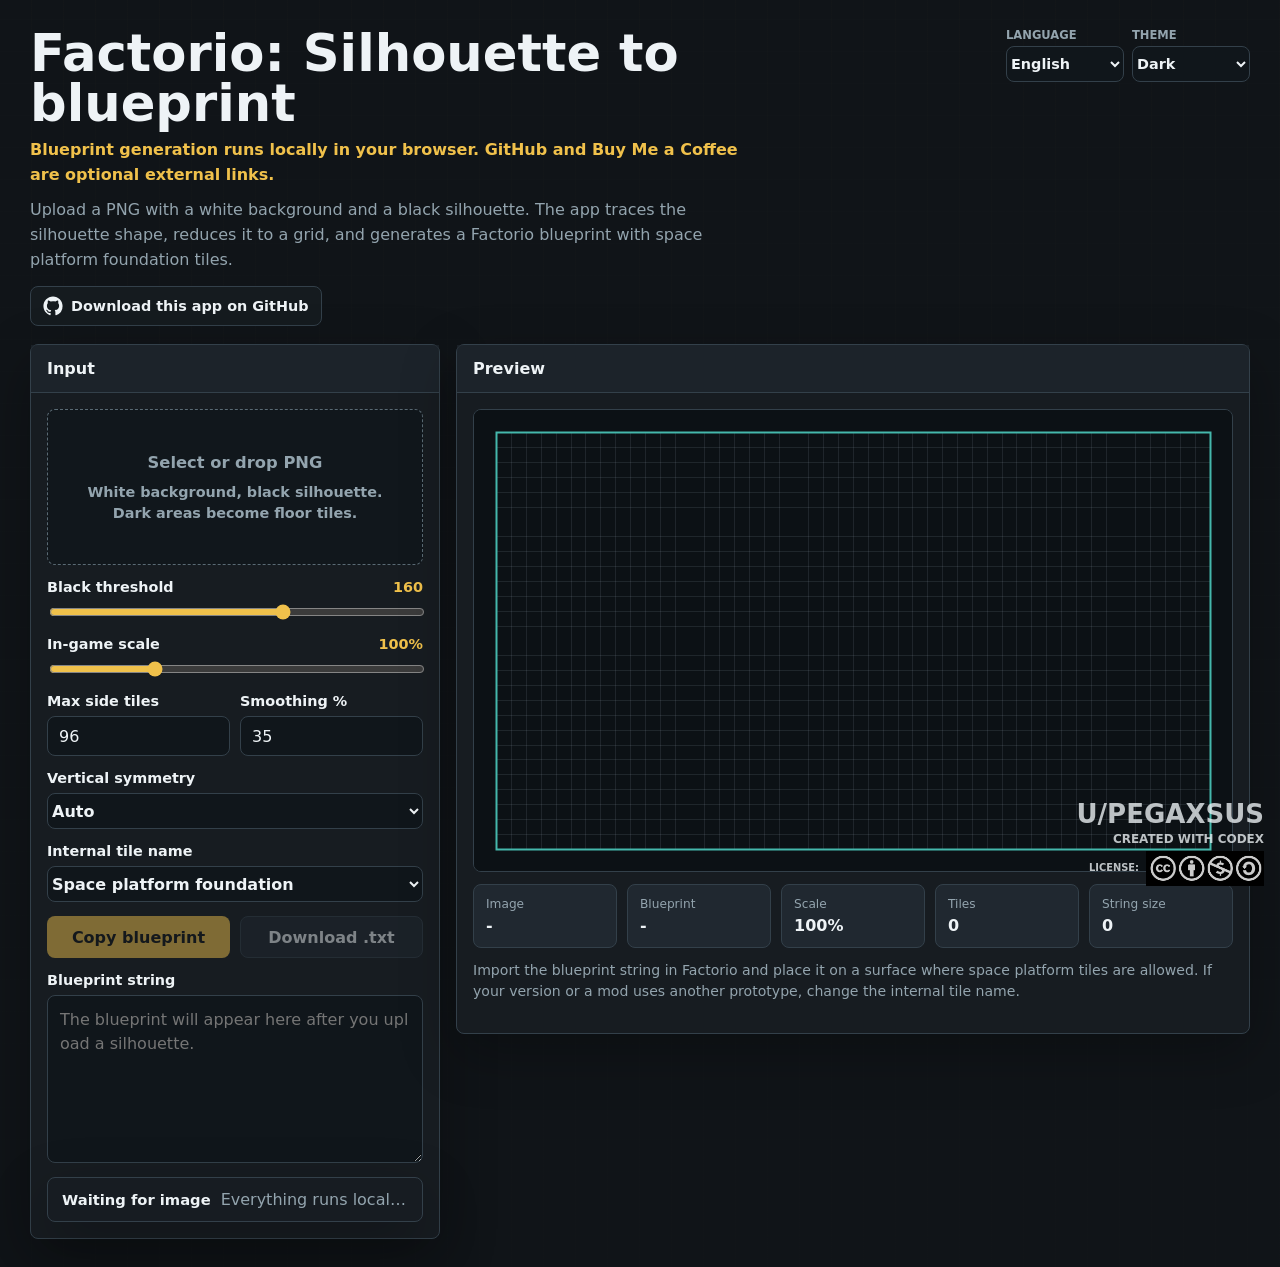
==== commit b3327a0c: "Blueprint V3 260820" ====
--- a/factorio-silhouette-blueprint/index.html
+++ b/factorio-silhouette-blueprint/index.html
@@ -4,6 +4,7 @@
   <meta charset="UTF-8">
   <meta name="viewport" content="width=device-width, initial-scale=1.0">
   <title>Factorio Silhouette to Blueprint</title>
+  <link rel="icon" type="image/png" href="assets/favicon.png">
   <link rel="stylesheet" href="styles.css">
 </head>
 <body data-theme="dark">
@@ -12,8 +13,20 @@
     <header>
       <div>
         <h1 data-i18n="title">Factorio: Silhouette to blueprint</h1>
-        <p class="privacy-note" data-i18n="offlineNote">This app runs completely offline, so it does not require internet access or share any information externally.</p>
+        <p class="privacy-note" data-i18n="offlineNote">Blueprint generation runs locally in your browser. GitHub and Buy Me a Coffee are optional external links.</p>
         <p data-i18n="intro">Upload a PNG with a white background and a black silhouette. The app traces the silhouette shape, reduces it to a grid, and generates a Factorio blueprint with space platform foundation tiles.</p>
+        <!-- External project/support links are grouped under the intro so the main tool remains the first focus. -->
+        <div class="project-links">
+          <a class="github-link" href="https://github.com/Pegaxsus/Vibe-Coded-Apps/tree/main/factorio-silhouette-blueprint" target="_blank" rel="noopener noreferrer" data-i18n-aria-label="githubAriaLabel" aria-label="Download this app on GitHub">
+            <svg class="github-icon" viewBox="0 0 24 24" aria-hidden="true">
+              <path fill="currentColor" d="M12 .5C5.65.5.5 5.65.5 12c0 5.1 3.29 9.42 7.86 10.95.58.11.79-.25.79-.56v-2.02c-3.2.7-3.87-1.37-3.87-1.37-.52-1.34-1.28-1.7-1.28-1.7-1.05-.72.08-.7.08-.7 1.16.08 1.77 1.19 1.77 1.19 1.03 1.76 2.7 1.25 3.36.96.1-.75.4-1.25.73-1.54-2.55-.29-5.24-1.28-5.24-5.68 0-1.25.45-2.28 1.18-3.08-.12-.29-.51-1.46.11-3.04 0 0 .97-.31 3.16 1.18A10.96 10.96 0 0 1 12 6.2c.98 0 1.96.13 2.88.39 2.19-1.49 3.15-1.18 3.15-1.18.63 1.58.24 2.75.12 3.04.74.8 1.18 1.83 1.18 3.08 0 4.41-2.69 5.38-5.25 5.67.41.36.78 1.06.78 2.13v3.16c0 .31.21.68.8.56A11.52 11.52 0 0 0 23.5 12C23.5 5.65 18.35.5 12 .5Z"/>
+            </svg>
+            <span data-i18n="githubDownload">Download this app on GitHub</span>
+          </a>
+          <div class="bmc-slot" aria-label="Buy me a coffee">
+            <script type="text/javascript" src="https://cdnjs.buymeacoffee.com/1.0.0/button.prod.min.js" data-name="bmc-button" data-slug="mimomakers" data-color="#FFDD00" data-emoji="☕" data-font="Cookie" data-text="Buy me a coffee" data-outline-color="#000000" data-font-color="#000000" data-coffee-color="#ffffff"></script>
+          </div>
+        </div>
       </div>
       <!-- Language and theme controls live in the top-right corner. -->
       <div class="top-side">
@@ -185,8 +198,10 @@
       es: {
         pageTitle: "Silueta a Blueprint de Factorio",
         title: "Factorio: Silhouette to blueprint",
-        offlineNote: "Esta aplicación funciona completamente offline, por lo que no requiere internet ni comparte ningún tipo de información externamente.",
+        offlineNote: "La generación del blueprint funciona localmente en tu navegador. GitHub y Buy Me a Coffee son enlaces externos opcionales.",
         intro: "Sube un PNG con fondo blanco y silueta negra. La app traza la forma de la silueta, la simplifica a una rejilla y genera un blueprint de Factorio con tiles de plataforma espacial.",
+        githubDownload: "Puedes descargar esta app en GitHub",
+        githubAriaLabel: "Descargar esta app en GitHub",
         languageLabel: "Idioma",
         preferencesLabel: "Preferencias",
         canvasLabel: "Vista previa de tiles",
@@ -239,8 +254,10 @@
       en: {
         pageTitle: "Factorio Silhouette to Blueprint",
         title: "Factorio: Silhouette to blueprint",
-        offlineNote: "This app runs completely offline, so it does not require internet access or share any information externally.",
+        offlineNote: "Blueprint generation runs locally in your browser. GitHub and Buy Me a Coffee are optional external links.",
         intro: "Upload a PNG with a white background and a black silhouette. The app traces the silhouette shape, reduces it to a grid, and generates a Factorio blueprint with space platform foundation tiles.",
+        githubDownload: "Download this app on GitHub",
+        githubAriaLabel: "Download this app on GitHub",
         languageLabel: "Language",
         preferencesLabel: "Preferences",
         canvasLabel: "Tile preview",
--- a/factorio-silhouette-blueprint/styles.css
+++ b/factorio-silhouette-blueprint/styles.css
@@ -126,6 +126,53 @@
       font-weight: 750;
     }
 
+    .project-links {
+      display: flex;
+      flex-wrap: wrap;
+      align-items: center;
+      gap: 10px;
+      margin-top: 14px;
+    }
+
+    .github-link {
+      display: inline-flex;
+      align-items: center;
+      gap: 8px;
+      min-height: 40px;
+      padding: 9px 12px;
+      border: 1px solid var(--line);
+      border-radius: 8px;
+      color: var(--text);
+      background: color-mix(in srgb, var(--panel) 82%, transparent);
+      font-size: 0.9rem;
+      font-weight: 800;
+      text-decoration: none;
+      transition: border-color 0.16s, transform 0.16s, background 0.16s;
+    }
+
+    .github-link:hover {
+      border-color: var(--accent);
+      background: color-mix(in srgb, var(--panel-2) 88%, transparent);
+      transform: translateY(-1px);
+    }
+
+    .github-icon {
+      width: 20px;
+      height: 20px;
+      flex: 0 0 auto;
+    }
+
+    .bmc-slot {
+      min-height: 40px;
+      display: inline-flex;
+      align-items: center;
+    }
+
+    .bmc-slot img,
+    .bmc-slot iframe {
+      max-width: 100%;
+    }
+
     .status {
       display: flex;
       align-items: center;
@@ -467,6 +514,10 @@
         justify-content: stretch;
       }
 
+      .project-links {
+        align-items: flex-start;
+      }
+
       .preview-wrap {
         min-height: auto;
       }
@@ -483,5 +534,10 @@
       .stats {
         grid-template-columns: 1fr;
       }
-    }
-
+
+      .github-link,
+      .bmc-slot {
+        width: 100%;
+      }
+    }
+
